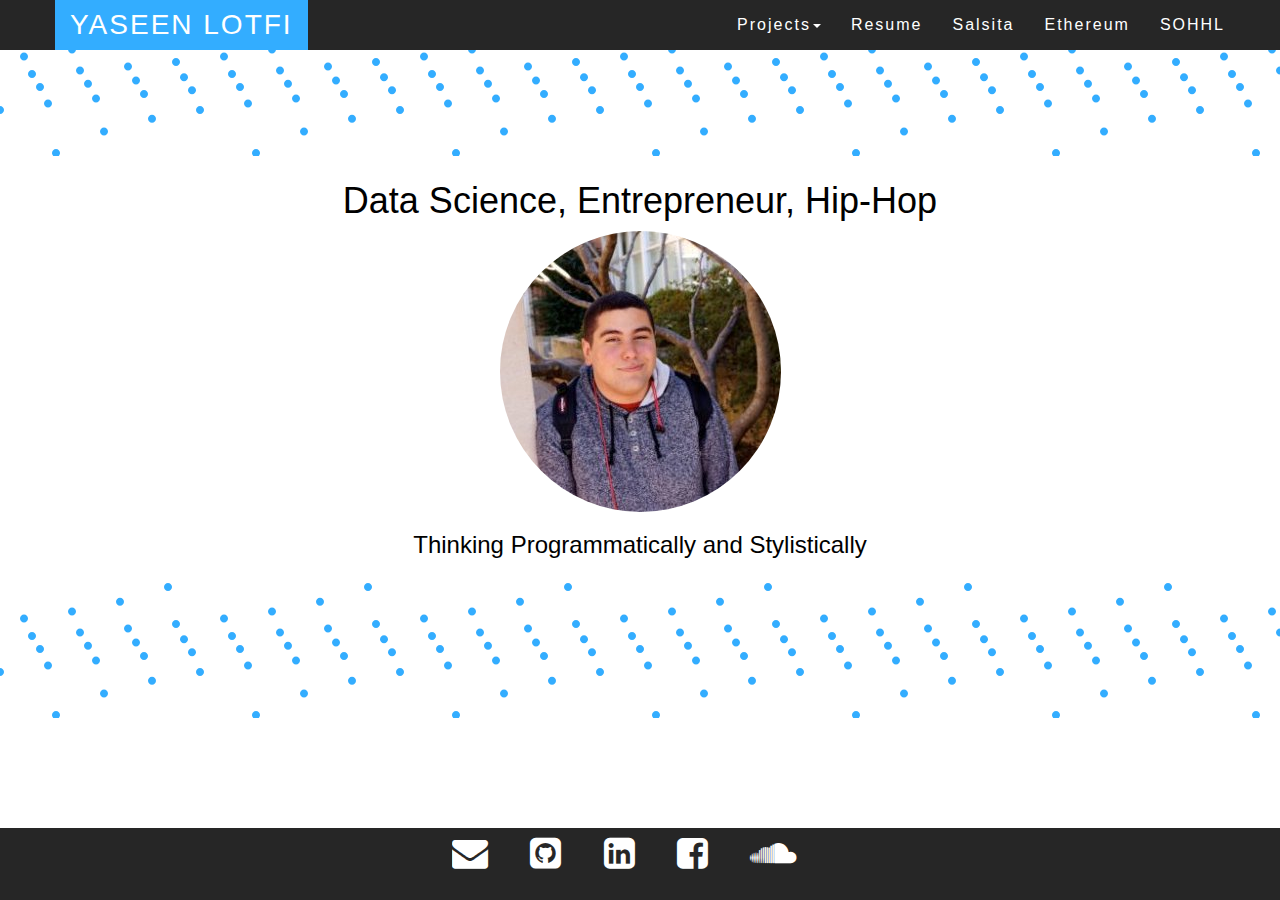
==== YaseenLotfi.html @ b4b91a61 "Add files via upload" ====
<!DOCTYPE html>
<html>
  <head>
  	<title>Yaseen Lotfi</title>
    <meta charset="UTF-8">
    <meta name = "viewport" content = "width=device-width, initial-scale=1">

    <!-- Bootstrap CDN -->
    <script src="https://ajax.googleapis.com/ajax/libs/jquery/1.12.4/jquery.min.js"></script>
    <link href = "https://maxcdn.bootstrapcdn.com/bootstrap/3.3.7/css/bootstrap.min.css" rel="stylesheet" integrity="sha384-BVYiiSIFeK1dGmJRAkycuHAHRg32OmUcww7on3RYdg4Va+PmSTsz/K68vbdEjh4u" crossorigin="anonymous">
    <script src="https://maxcdn.bootstrapcdn.com/bootstrap/3.3.7/js/bootstrap.min.js" integrity="sha384-Tc5IQib027qvyjSMfHjOMaLkfuWVxZxUPnCJA7l2mCWNIpG9mGCD8wGNIcPD7Txa" crossorigin="anonymous"></script>
    
    <!-- Call main CSS styling -->
    <link rel="stylesheet" type="text/css" href="css/main.css" />

    <!-- Icons -->
    <link rel="stylesheet" href="http://cdnjs.cloudflare.com/ajax/libs/font-awesome/4.6.3/css/font-awesome.min.css">

    <style>
      body { s
        background: none transparent; 
        height: 100%; /* Prefer Percentage instead of hardcoding number of pixels */ 
        width: 100%; 
      }
      .navbar-header { background-color: #33adff; }

      /** Containers **/
      .bg-1 {                      /* Main Body */
        background-color: white;   /* White */   
        color: black;              /* Black Text */
      }
      .bg-2 {                      /* Footer */
        background-color: #262626; /* Blak-Gray */
        color: white;              /* White Text */
        height: 8%
      }
      .container-fluid { padding: 0; }
    </style>
  </head>

  <body>

    <!-- Navigation Frustration -->
  	<nav class = "navbar navbar-inverse navbar-fixed-top">
      <div id = "navbar_span" class = "container">
        <div class = "navbar-header">
          <button type = "button" class = "navbar-toggle collapsed" data-toggle = "collapse" data-target = "#bs-example-navbar-collapse-1" aria-expanded = "false">
            <span class = "sr-only">Toggle Navigation</span>
            <span class = "icon-bar"></span>
            <span class = "icon-bar"></span>
            <span class = "icon-bar"></span>
          </button>
          <div class = "navbar-brand">
            <a href = "YaseenLotfi.html">YASEEN LOTFI</a>
          </div>
        </div>
        <div class = "collapse navbar-collapse">
          <ul id = "navlinks" class = "nav navbar-nav navbar-right">
            <li class = "dropdown">
              <a  id = "project" class = "dropdown-toggle" data-toggle = "dropdown" role = "button" aria-haspopup = "false" aria-expanded = "false" href = "#">
                Projects<span class = "caret"></span>
              </a>
              <ul class = "dropdown-menu dropdown-menu-left">
                <li><a href="#">Machine Learning</a></li>
                <li><a href="#">Mining Twitter</a></li>
                <li><a href="#">GIS Viz</a></li>
                <li><a href="RetroGamesJS/Snake/index.html">RetroGamesJS</a></li>
              </ul>
            <li id = "resume"><a href = "resume/resumeTex.pdf">Resume</a></li>
            <li id = "salsita"><a href = "salsita/salsita.html">Salsita</a></li>
            <li id = "ether"><a href = "#">Ethereum</a></li>
            <li id = "sohhl"><a href = "#">SOHHL</a></li>
            </li>
          </ul>
        </div>
      </div>
    </nav>

    <!-- Sin Wave Animation Top -->
    <iframe id          = "tanWaveTop"
            src         = "js/p5_tanWave.html" 
            frameBorder =  0 
            scrolling   = "no" 
            allowtransparency = "true"
            style       = "height: 5%; 
                           width: 100%;
                           padding-top: 0.5%;
                           overflow: hidden;">
    </iframe>

    <!-- First Container (Name, ProfPic, and Slogan) -->
    <div class = "container-fluid bg-1 text-center" style = "margin: 0;">
  		<h1>Data Science, Entrepreneur, Hip-Hop</h3>
  		<img src = "imgs/LinkedIn_Prof_Pic.jpg" class = "img-circle" alt = "ProfPic">
  		<h3>Thinking Programmatically and Stylistically</h3>
  	</div>

    <!-- Sin Wave Animation Bottom -->
    <iframe id          = "tanWaveBottom"
            src         = "js/p5_tanWave.html" 
            frameBorder =  0  
            scrolling   = "no" 
            allowtransparency = "true"
            style       = "height: 4%; 
                           width: 100%;
                           overflow: hidden;">
    </iframe>
  	
    <!-- Footer -->
    <footer class = "footer navbar-fixed-bottom bg-2 text-center">
      <ul id = "footerList">
        <li>
          <a href="mailto:yalotfi@outlook.com">
            <i class = "fa fa-envelope"></i>
          </a>
        </li>
        <li>
          <a href = "https://github.com/yalotfi" target = "_blank">
            <i class = "fa fa-github-square"></i>
          </a>
        </li>
        <li>
          <a href = "https://www.linkedin.com/in/yaseenlotfi" target = "_blank">
            <i class = "fa fa-linkedin-square"></i>
          </a>
        </li>
        <li>
          <a href="https://www.facebook.com/projectsalsita" target = "_blank">
            <i class = "fa fa-facebook-square"></i>
          </a>
        </li>
        <li>
          <a href = "https://soundcloud.com/s-o-h-h-l" target = "_blank">
            <i class = "fa fa-soundcloud"></i>
          </a>
        </li>     
      </ul>
    </footer>
  </body>
</html>
---- css/main.css ----
/** Brand CSS **/
.navbar-brand a { 
  color: white;   
  font-size: 28px;
  letter-spacing: 2px;
  text-decoration: none;
  padding-left: 15px;
}
.navbar-brand a:hover { 
  text-decoration: none; 
}


/** Navigation CSS **/
#navbar_span { padding: 0; }
.navbar { 
  width: 100%;
  background-color: #262626;
  border: 0;
  border-radius: 0;
  margin-bottom: 0;
  margin-right: 0;
}
#navlinks {
  list-style-type: none;
  margin: none;
  padding: 0;
}
#navlinks li a { 
  color: white; 
  font-size: 16px;
  letter-spacing: 2px;
}
#navlinks li a:hover { background-color: #33adff; }

/** Dropdown CSS **/
.dropdown:hover .dropdown-menu { display: block; }
.dropdown-menu { 
  background-color: #262626; 
  margin: 0;
  padding:0;
  border: 0;
  margin-top: -1px;
  box-shadow: 0px 8px 16px 0px rgba(0,0,0,0.2);
}
.dropdown-menu li {
  width: 100%;
  position: relative;
}

/** Footer CSS **/
footer { text-align: center; }
footer div { background-color: #262626; }
#footerList { list-style: none; padding: 0;}
#footerList li { 
  display: inline;
  padding-right: 2.5%; 
}
#footerList li a {
  text-decoration: none;
  color: white; 
  font-size: 36px;
  padding: 0; 
}
.fa:hover { color: #33adff; }

/** Salsita **/
.container-fluid { padding: 0; margin-top: 3.25% }
.salsita-images { padding: 0; }
.salsita-images img { width: 100%; }
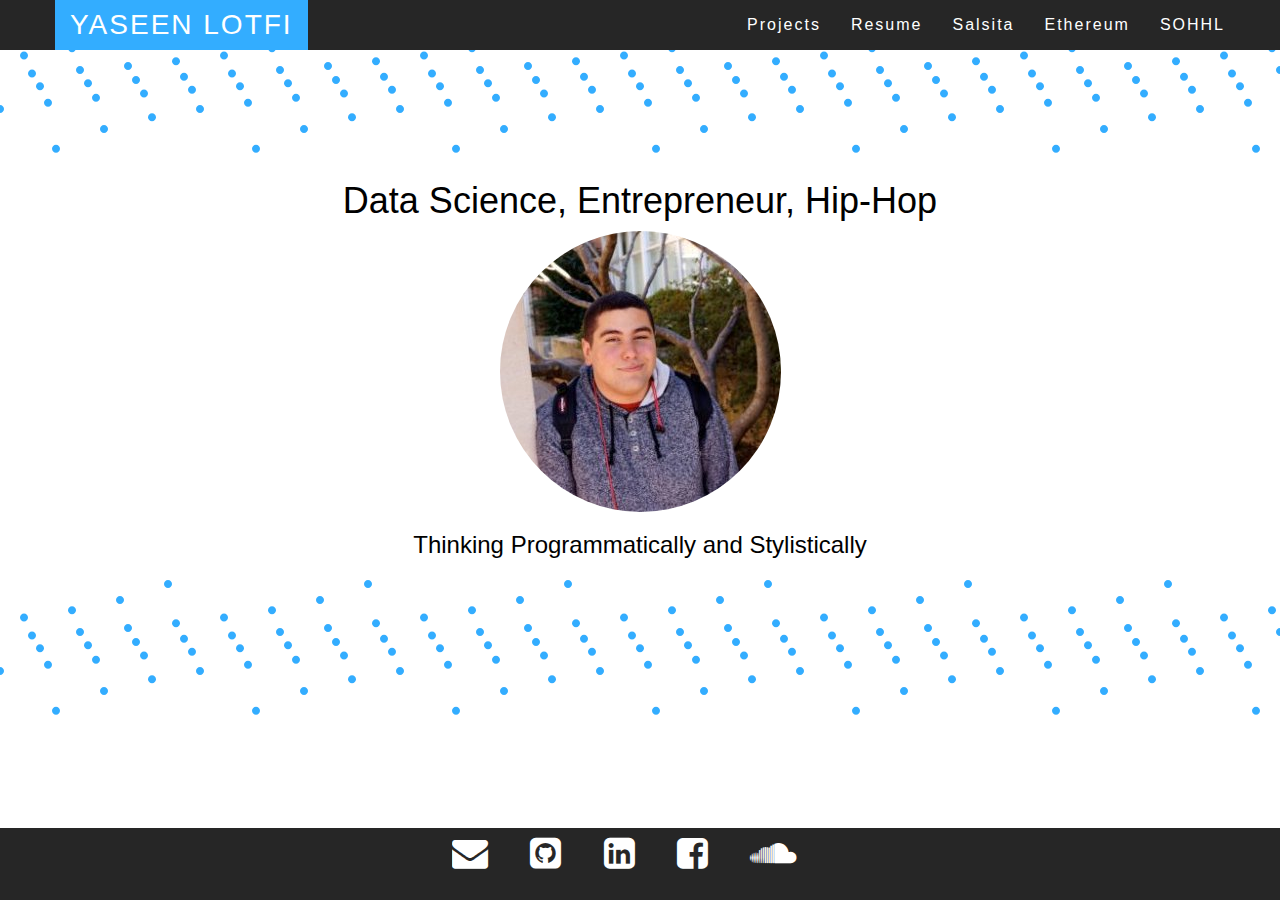
==== commit cd697a3a: "remove drop-down project list" ====
--- a/YaseenLotfi.html
+++ b/YaseenLotfi.html
@@ -56,16 +56,7 @@
         </div>
         <div class = "collapse navbar-collapse">
           <ul id = "navlinks" class = "nav navbar-nav navbar-right">
-            <li class = "dropdown">
-              <a  id = "project" class = "dropdown-toggle" data-toggle = "dropdown" role = "button" aria-haspopup = "false" aria-expanded = "false" href = "#">
-                Projects<span class = "caret"></span>
-              </a>
-              <ul class = "dropdown-menu dropdown-menu-left">
-                <li><a href="#">Machine Learning</a></li>
-                <li><a href="#">Mining Twitter</a></li>
-                <li><a href="#">GIS Viz</a></li>
-                <li><a href="RetroGamesJS/Snake/index.html">RetroGamesJS</a></li>
-              </ul>
+            <li id = "projects"><a href="projects/projects.html">Projects</a></li>
             <li id = "resume"><a href = "resume/resumeTex.pdf">Resume</a></li>
             <li id = "salsita"><a href = "salsita/salsita.html">Salsita</a></li>
             <li id = "ether"><a href = "#">Ethereum</a></li>
